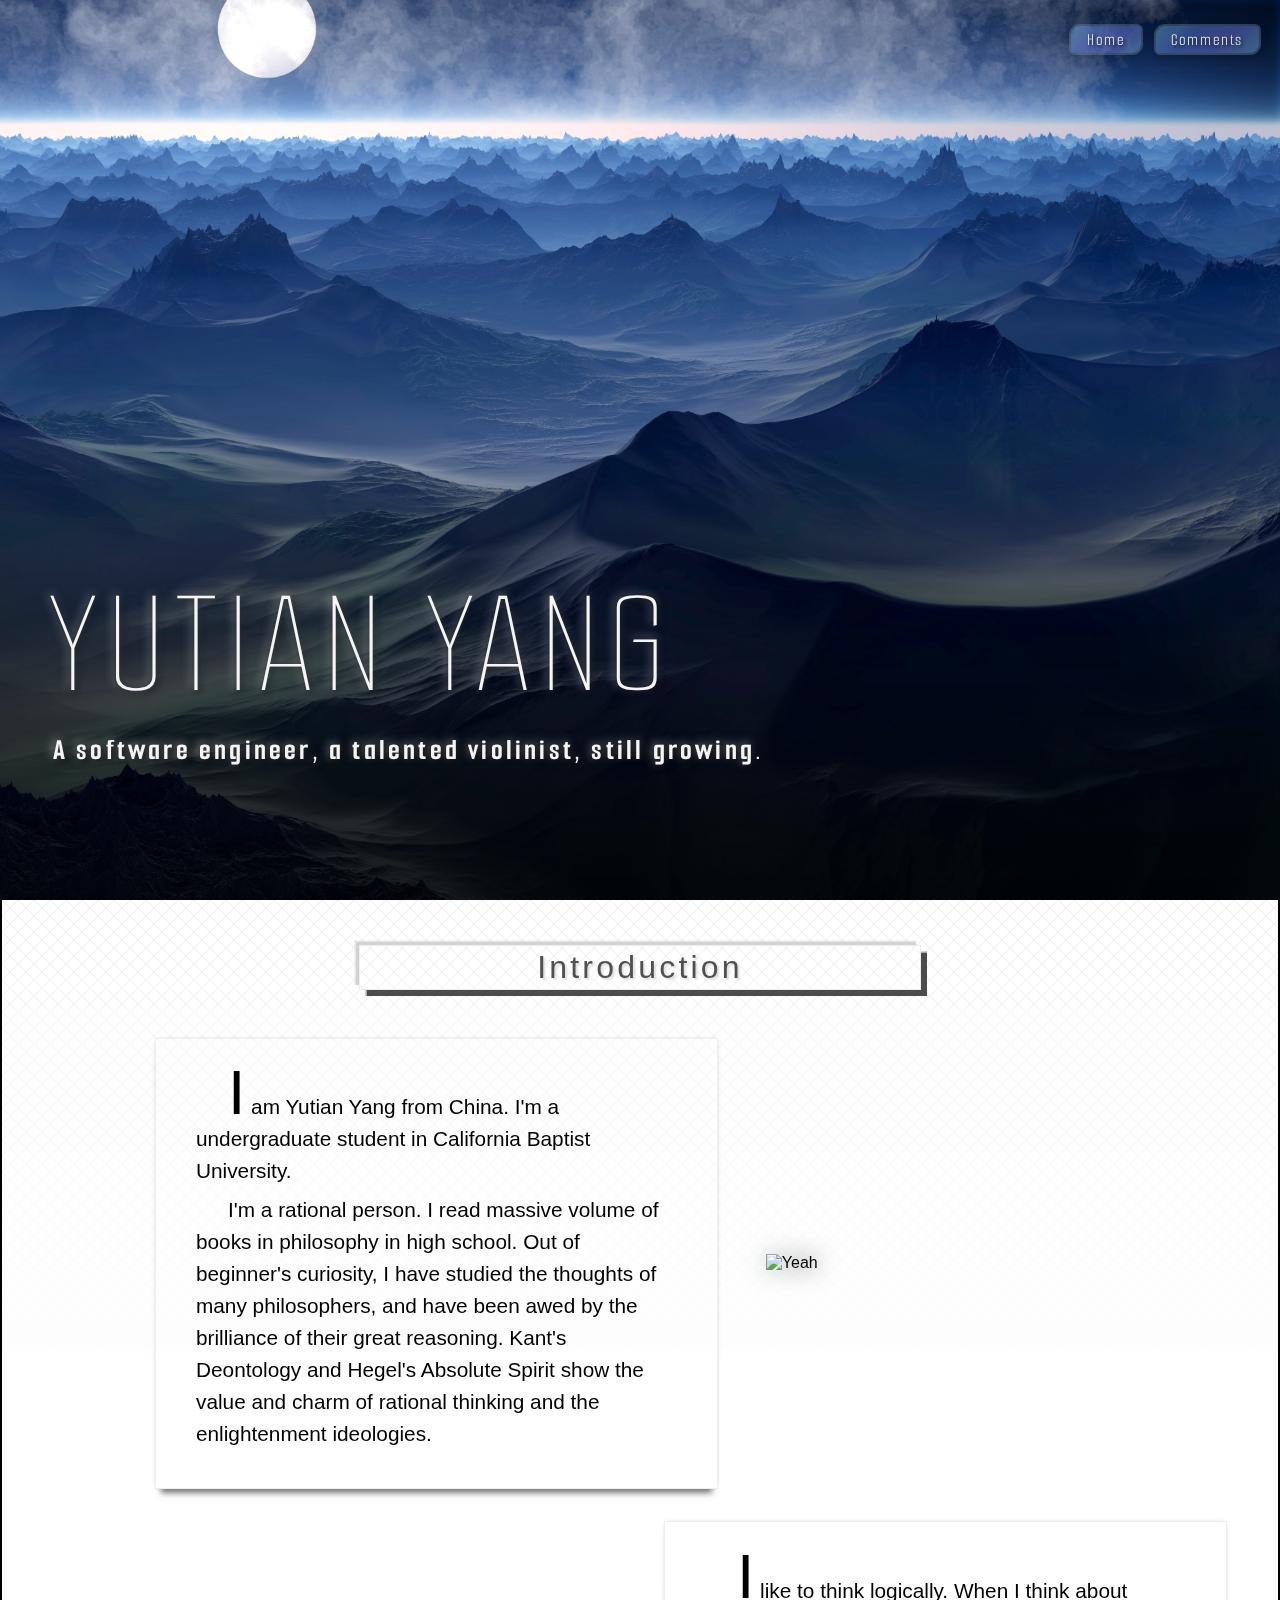
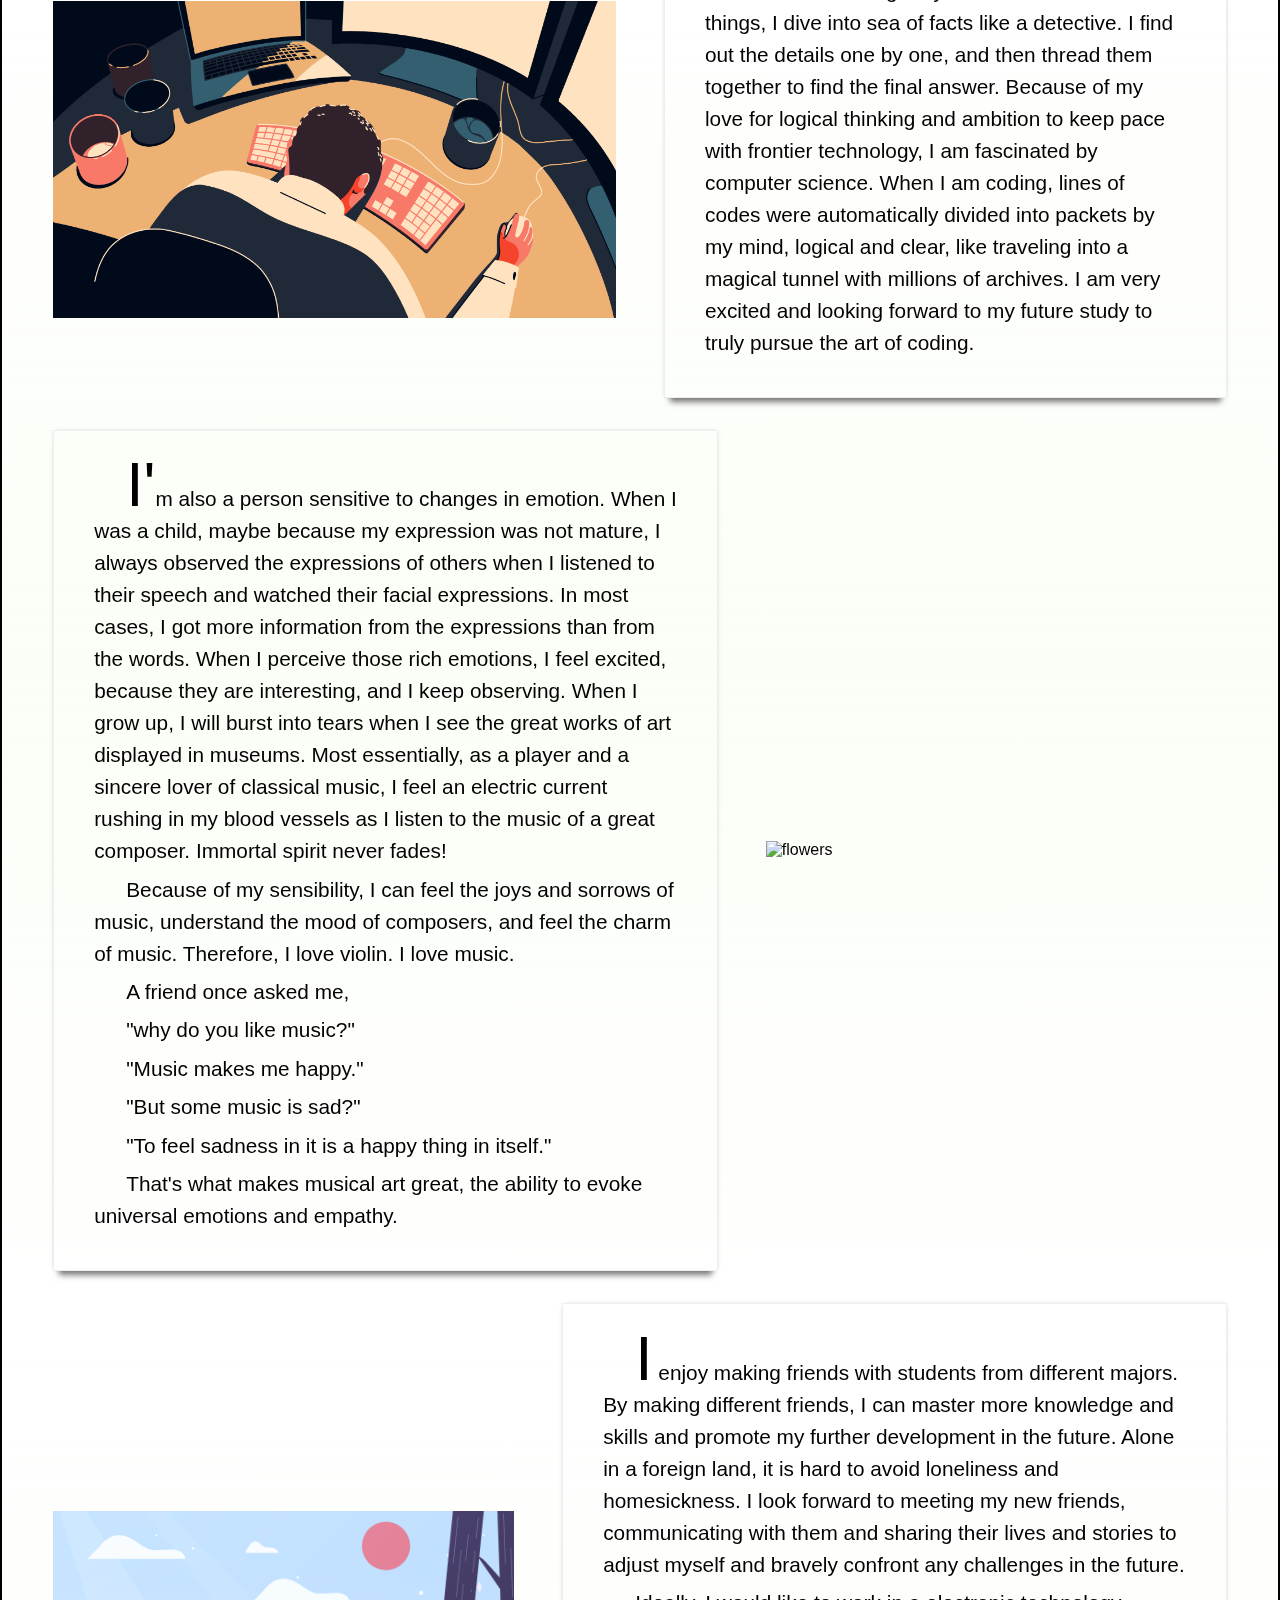
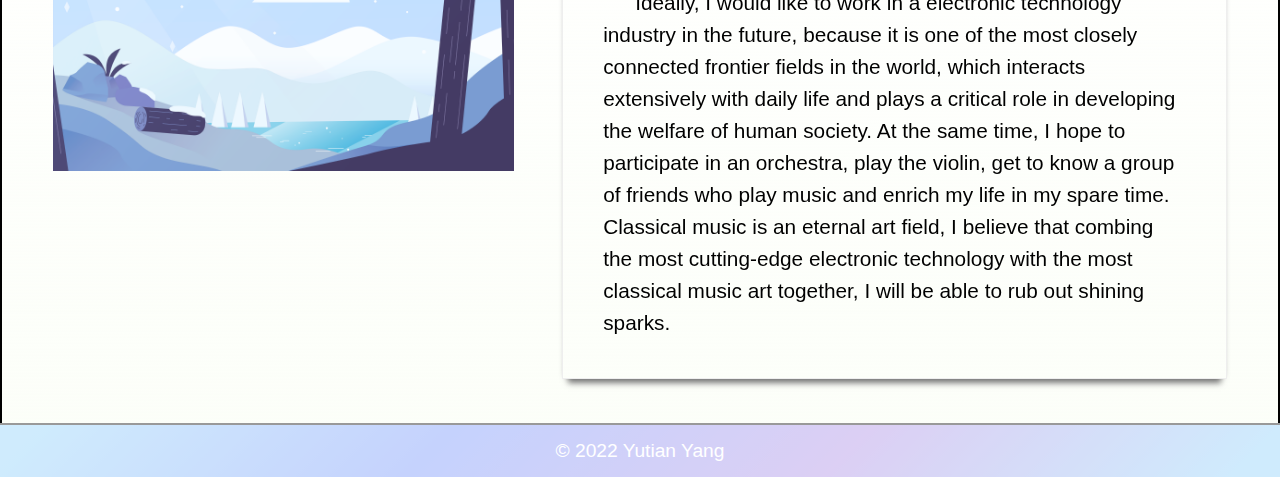
==== home_index.html @ f438001e "Add files via upload" ====
<!DOCTYPE html>
<html lang="en" class style="--tz: -12px;
--rx: 0;
--ry: 0;
--ty: 0;">


<head>
    <meta charset="UTF-8">
    <link rel="stylesheet" href="styles/normalize.css">
    <link rel="stylesheet" href="styles/home.css">
    <link rel="preconnect" href="https://fonts.googleapis.com">
    <link rel="preconnect" href="https://fonts.gstatic.com" crossorigin>
    <link href="https://fonts.googleapis.com/css2?family=Smooch+Sans:wght@100;200&display=swap" rel="stylesheet">
    <script src="js/parallax.js"></script>
    <title>Yutian Yang</title>

</head>

<body>

<script>
    var scene = document.getElementById('scene');
    var parallax = new Parallax(scene);
</script>

<div id="pageBG"></div>

<header>


    <nav id="nav_top">
        <div id="top_back_blur"></div>
        <ul>
            <li><a href="#" data-title="Home"></a></li>
            <li><a href="#" data-title="Comments"></a></li>
        </ul>
    </nav>
    <section class="header_name">
        <h1 id="name" ><a href="#placeholder_introduction">YUTIAN YANG</a></h1>
        <h2 id="intro"><a href="#placeholder_introduction"> A software engineer, a talented violinist, still growing.</a></h2>
    </section>
    <!--    <nav id="nav_bottom">-->
    <!--    <ul>-->
    <!--        <li><a href="#" data-title="I n t r o d u c t i o n"></a></li>-->
    <!--        <li><a href="#" data-title="P r o g r a m"></a></li>-->
    <!--        <li><a href="#" data-title="M u s i c"></a></li>-->
    <!--    </ul>-->
    <!--</nav>-->
</header>

<main>
    <!--    <div class="leftSide">-->
    <!--        <img src="pictures/mixkit-poppy-flowers.png" alt="flowers" id="flower">-->
    <!--    </div>-->
    <!--    <div class="rightSide"></div>-->
    <div class="content">
        <div id="placeholder_introduction"></div>
        <section class="introduction">
            <h1 id="content_intro">Introduction</h1>
            <img src="pictures/i-love-you-hand-gesture-419-original-removebg-preview.png" alt="Yeah" id="hand">
            <img src="pictures/i-love-you-hand-gesture-419-original-removebg-preview.png" alt="Yeah" id="handShadow">
            
            <img src="pictures/mixkit-poppy-flowers.png" alt="flowers" id="flower">
            <img src="pictures/man-in-front-of-a-computer.png" alt="dying programmer" id="man">
            <img src="pictures/mixkit-winter-landscape-with-mountains.png" alt="landscape" id="landscape">

            <section class="basic">
                <p>I am Yutian Yang from China. I'm a undergraduate student in California Baptist University.
                </p>
                <p>I'm a rational person. I read massive volume of books in philosophy in high school. Out of
                    beginner's curiosity, I have studied the thoughts of many philosophers, and have been awed by
                    the brilliance of their great reasoning. Kant's Deontology and Hegel's Absolute Spirit show
                    the value and charm of rational thinking and the enlightenment ideologies.
                </p>

            </section>
            <section class="code">
                <p>I like to think logically. When I think about things, I dive into sea of facts like a
                detective. I find out the details one by one, and then thread them together to find the final
                answer. Because of my love for logical thinking and ambition to keep pace with frontier
                technology, I am fascinated by computer science. When I am coding, lines of codes were
                automatically divided into packets by my mind, logical and clear, like traveling into a
                magical tunnel with millions of archives. I am very excited and looking forward to my future
                study to truly pursue the art of coding.
            </p>
            </section>

            <!--TODO: add different skills decribtion, projects experience -->

            <section class="music" >
                <p>I'm also a person sensitive to changes in emotion. When I was a child, maybe because my
                    expression was not mature, I always observed the expressions of others when I listened to
                    their speech and watched their facial expressions. In most cases, I got more information from
                    the expressions than from the words. When I perceive those rich emotions, I feel excited,
                    because they are interesting, and I keep observing. When I grow up, I will burst into tears
                    when I see the great works of art displayed in museums. Most essentially, as a player and a
                    sincere lover of classical music, I feel an electric current rushing in my blood vessels as I
                    listen to the music of a great composer. Immortal spirit never fades!
                </p>
                <p>Because of my sensibility, I can feel the joys and sorrows of music, understand the mood of
                    composers, and feel the charm of music. Therefore, I love violin. I love music.
                </p>
                <p>A friend once asked me, </p>
                <blockquote>"why do you like music?"</blockquote>
                <blockquote>"Music makes me happy."</blockquote>
                <blockquote>"But some music is sad?"</blockquote>
                <blockquote>"To feel sadness in it is a happy thing in itself."</blockquote>
                <p> That's what makes musical art great, the ability to evoke universal emotions and empathy.
                </p>
            </section>

            <!--TODO: talk about violin itself, difference from other instrumental, different concerts, ensemble experience.-->
            <section class="idea">
                <p>I enjoy making friends with students from different majors. By making different friends, I can
                    master more knowledge and skills and promote my further development in the future. Alone in a
                    foreign land, it is hard to avoid loneliness and homesickness. I look forward to meeting my
                    new friends, communicating with them and sharing their lives and stories to adjust myself and
                    bravely confront any challenges in the future.
                </p>
                <p>Ideally, I would like to work in a electronic technology industry in the future, because it is
                    one of the most closely connected frontier fields in the world, which interacts extensively
                    with daily life and plays a critical role in developing the welfare of human society. At the
                    same time, I hope to participate in an orchestra, play the violin, get to know a group of
                    friends who play music and enrich my life in my spare time. Classical music is an eternal art
                    field, I believe that combing the most cutting-edge electronic technology with the most
                    classical music art together, I will be able to rub out shining sparks.
                </p>

            </section>

        </section>
    </div>

</main>

<footer>
    <p>&copy; 2022 Yutian Yang</p>
</footer>
<script>
    var scene = document.getElementById('scene');
    var parallax = new Parallax(scene);
</script>
<script src="js/button.js"></script>
</body>

</html>
---- styles/home.css ----
*{
    margin: 0;
    padding: 0;
}
html{
    font-family: DengXian, sans-serif ;
}

nav{
    display: flex;
    justify-content: flex-end;
}

/* anchor style */
nav a {
    font-family: "smooch sans", serif;
    font-size: 100%;
    position: relative;
    display: inline-block;
    padding: .4em 1em;
    text-align: center;
    cursor: pointer;
    user-select: none;
    color: rgba(255, 255, 255, .9);
}
nav a::before {
    content: "";
    position: absolute;
    top: 0;
    left: 0;
    bottom: 0;
    right: 0;
    opacity: .4;
    background: linear-gradient(135deg, lightskyblue 3%, #6e8ffb, #878afa,  lightskyblue 97%);
    border: 2px solid slategray;
    border-radius: 11px 6px;
    transition: box-shadow 0.5s ease, transform 0.2s ease;
    will-change: transform;
    box-shadow: 0 2px 10px rgba(0, 0, 0, 0.5);
    transform: translateY(var(--ty, 0)) rotateX(var(--rx, 0)) rotateY(var(--ry, 0)) translateZ(var(--tz, -12px));
}
nav a:hover::before {
    /*box-shadow: 0 5px 15px rgba(0, 0, 0, .8);*/
    box-shadow: 0.4rem 0.4rem 1.5px rgba(0, 0, 0, .8), -0.3rem -0.3rem 1.5px rgba(200, 200, 200, .8);
}
nav a::after {
    position: relative;
    display: inline-block;
    content: attr(data-title);
    justify-content: center;
    transition: transform 0.2s ease;
    font-weight: normal;
    font-size: 120%;
    text-shadow: 0.1rem 0.1rem 3px rgba(0, 0, 0, .7);
    letter-spacing: 0.1rem;
    padding: 0 .2rem;
    will-change: transform;
    transform: translateY(var(--ty, 0)) rotateX(var(--rx, 0)) rotateY(var(--ry, 0));
}


/* body */

body {
    width: 100%;
    transform-style: preserve-3d;
    display: grid;
    grid-template: repeat(4, auto) / 1fr;
}

#pageBG {
    grid-column: 1/2;
    grid-row: 1/2;
    background-image: url("../pictures/planet.jpg"),
    linear-gradient(to top, rgba(0, 0, 0, .7), rgba(0, 0, 0, 0) 50%);
    background-blend-mode: multiply;
    background-repeat: no-repeat;
    background-size: cover;
    z-index: -1;

}
/* the styles for the top right horizontal navigation menu */
#top_back_blur {
    width: 700px;
    height: 120px;
    position: fixed;
    top: 0;
    right: 0;
    filter: blur(5px);
    background: linear-gradient(30deg, rgba(0, 0, 0, 0) 60%, rgba(0, 0, 0, .6));
}

#nav_top {
    padding: 1.5rem 0 .5rem 0;
    top: 0;
    right: 0;
}

#nav_top ul{
    float: right;
    padding-right: 1.2rem;
    z-index: 10;
}

#nav_top a {
    font-size: 90%;
}


header{
    grid-row: 1/2;
    grid-column: 1/2;
    height: 100vh;
}

.header_name {
    position: relative;
    font-family: 'Smooch Sans', sans-serif;
    margin-left: 3em;
    top: 55%;
    margin-bottom: 5%;
    color: whitesmoke;
    text-shadow: 0.15rem 0.15rem 7px rgba(0, 0, 0, .8), -0.1rem -0.1rem 10px rgba(205, 205, 205, .6);

    /*text-shadow: 0.4rem 0.4rem 5px rgba(0, 0, 0, .8), -0.3rem -0.3rem 7px rgba(200, 200, 200, .5);*/
    transition: text-shadow 0.5s ease;

}
.header_name #name {
    margin: 0;

    font-size: 950%;
    font-weight: lighter;
    letter-spacing: .5rem;
    /*text-shadow: 0 0 20px rgba(255, 255, 255, .5) ;*/
}
.header_name a{
    color: whitesmoke;
    text-decoration: none;
}
.header_name #intro {
    margin:0;
    font-size: 190%;
    padding-left: .3rem;
    letter-spacing: .2rem;
    /*text-shadow: 0.4rem 0.4rem 3px rgba(0, 0, 0, .8), -0.2rem -0.2rem 4px rgba(200, 200, 200, .5);*/
}

.header_name:hover{
    text-shadow: 0.4rem 0.4rem 4px rgba(0, 0, 0, .9), -0.3rem -0.3rem 7px rgba(200, 200, 200, .7);
}
nav ul li{
    margin-left: .4rem;
}

.header_name {
    grid-row: 1/2;
    grid-column: 1/4;
    //transition: margin-top .5s ease;
}
/*.header_name:hover {*/
/*    margin-top: 35%;*/
/*}*/
/*.header_name:hover + #nav_bottom {*/
/*    margin-top: 20px;*/
/*    display: block;*/
/*}*/

/*.header_name::after{*/
/*    margin-top: 35%;*/
/*    display: block;*/
/*}*/
#nav_bottom {
    grid-row: 1/2;
    grid-column: 1/4;
    display: none;
    position: absolute;
    top: 100%;
    margin-top: 100px;
    transition:  margin-top 1s ease;
}
/*#nav_bottom > ul ::after {*/
/*    display: block;*/
/*}*/

#nav_bottom ul {
    grid-row: 1/2;
    grid-column: 1/4;
    list-style: none;
    padding: .5em 1em;
    text-align: left;
    margin-left: 2em;
}

#nav_bottom a {
    font-size: 110%;

}

#nav_bottom > ul::after {
    content: "";
    display: block;
}
ul li {
    display: inline-block;
}

/* main style */
main {
    grid-row: 2/3;
    grid-column: 1/2;
    /*Sidebar option*/
    /*display: grid;*/
    /*grid-template: 1fr / 20% auto 20%;*/

    background-image: linear-gradient(to bottom, white 25%, rgba(227, 250, 195, .15) 50%, white 75%, rgba(227, 250, 195, .1));
    min-width: 400px;
    min-height: 200px;
}
/*.leftSide{*/
/*    grid-row: 1/2;*/
/*    grid-column: 1/2;*/
/*    display: grid;*/
/*    grid-template: repeat(3, auto) / auto;*/
/*}*/

/*.leftSide #flower{*/
/*    grid-row: 2/3;*/
/*    grid-column: 1/2;*/
/*    width: 100%;*/
/*}*/
/*.rightSide{*/
/*    grid-row: 1/2;*/
/*    grid-column: 3/4;*/
/*    display: grid;*/
/*    grid-template: repeat(3, auto) / auto;*/
/*}*/
/* content styling */
.content {
    grid-row: 1/2;
    grid-column: 2/3;

    display: grid;
    grid-template: repeat(3, auto) / 1fr;
    grid-template-areas:
                        "intro"
                        "skill"
                        "project";

}

.content p, .content blockquote{
    font-size: 130%;
    margin-top: .4rem;
    margin-bottom: .4rem;
    padding: 0 .5rem;
    text-indent: 2rem;
    line-height: 2rem;
}
/* introduction part styling */
.introduction    {
    background-image: url("../BGP/web.png");
    background-repeat: repeat-x;
    background-position: left top;
    /*grid-area: intro;*/
    border-left: 2px solid black;
    border-right: 2px solid black;

    display: grid;
    grid-template: repeat(6, auto) / repeat(12, 1fr);
    grid-column-gap: 3rem;
    grid-row-gap: 2rem;
    align-items: center;
    align-content: center;

    padding: 1% 4%;
    /*padding: 2% 3%;*/
}
.introduction section{
    padding: 2rem;
    border: 1px solid #eeeeee;
    -webkit-box-shadow: 0 10px 6px -6px #777, 0 0 5px -3px #777;
    -moz-box-shadow: 0 10px 6px -6px #777, 0 0 5px -3px #777;
    box-shadow: 0 10px 6px -6px #777, 0 0 5px -3px #777;
}

.introduction section:first-letter{
    font-size: 300%;
}
/*TODO Add border to each img */
/*.introduction img:before{*/
/*    z-index: +1;*/
/*    position: absolute;*/
/*    content: "";*/
/*    bottom: 15px;*/
/*    left: 10px;*/
/*    width: 50%;*/
/*    top: 80%;*/
/*    !*opacity: 1;*!*/
/*    border: 2px solid black;*/
/*    border-radius: 11px 6px;*/
/*    max-width:300px;*/

/*}*/
#content_intro{
    grid-row: 1/2;
    grid-column: 4/10;

    margin-top: 2rem;
    margin-bottom: 1rem;
    padding: .2rem 0;

    text-align: center;
    letter-spacing: .2rem;
    font-weight: normal;
    color: #505050;
    border: 1px solid #eeeeee;
    text-shadow: 2px 2px 2px #dddddd;
    box-shadow: 0.4rem 0.4rem 1px rgba(0, 0, 0, .7), -0.3rem -0.3rem 1px rgba(200, 200, 200, .8);
}
.basic{
    grid-row: 2/3;
    grid-column: 2 /8;
    position: relative;
}



#hand{
    z-index: 2;
    grid-row: 2/3;
    grid-column: 8/13;
    width: 75%;
    position: relative;
}
#handShadow{
    z-index: 1;
    grid-row: 2/3;
    grid-column: 8/13;
    width: 85%;
    position: relative;

    filter:blur(12px)
}

.code{
    grid-row: 3/4;
    grid-column: 7/13;
    position: relative;
    z-index: 1;

}

#man{
    grid-row: 3/4;
    grid-column: 1/7;
    width: 100%;
    position: relative;

}

.music{
    grid-row: 4/5;
    grid-column: 1 /8;
    position: relative;
}


#flower{
    grid-row: 4/5;
    grid-column: 8/13;
    width: 100%;
}

.idea{
    grid-row: 5/6;
    grid-column: 6/13;

}

#landscape {
    grid-row: 5/6;
    grid-column: 1/6;
    width: 100%;
}

/*#nav_top ul li a.current { text-decoration: none; }*/

/* the styles for the second horizontal navigation menu */
/*#nav_menu_3 ul {*/
/*    list-style: none;*/
/*}*/
/*#nav_menu_3 ul li {*/
/*    float: left;*/
/*}
/*    font-weight: bold;*/
/*    border-right: 2px solid white;*/
/*}*/
/*#nav_menu_3 ul li a.lastitem {*/
/*    border-right: none;*/
/*}*/
/*#nav_menu_3 ul li a.current { color: yellow; }*/

/* footer styling */
footer {
    grid-row: 3/4;
    grid-column: 1/2;
    border-top: 2px solid black;
    padding: .9375em 1.875% .9375em 1.875%;
    background: linear-gradient(135deg, lightskyblue 3%, #6e8ffb, #a787e3,  lightskyblue 97%);
    opacity: .4;
}
footer p {
    font-size: 120%;
    text-align: center;
    color: white;
}
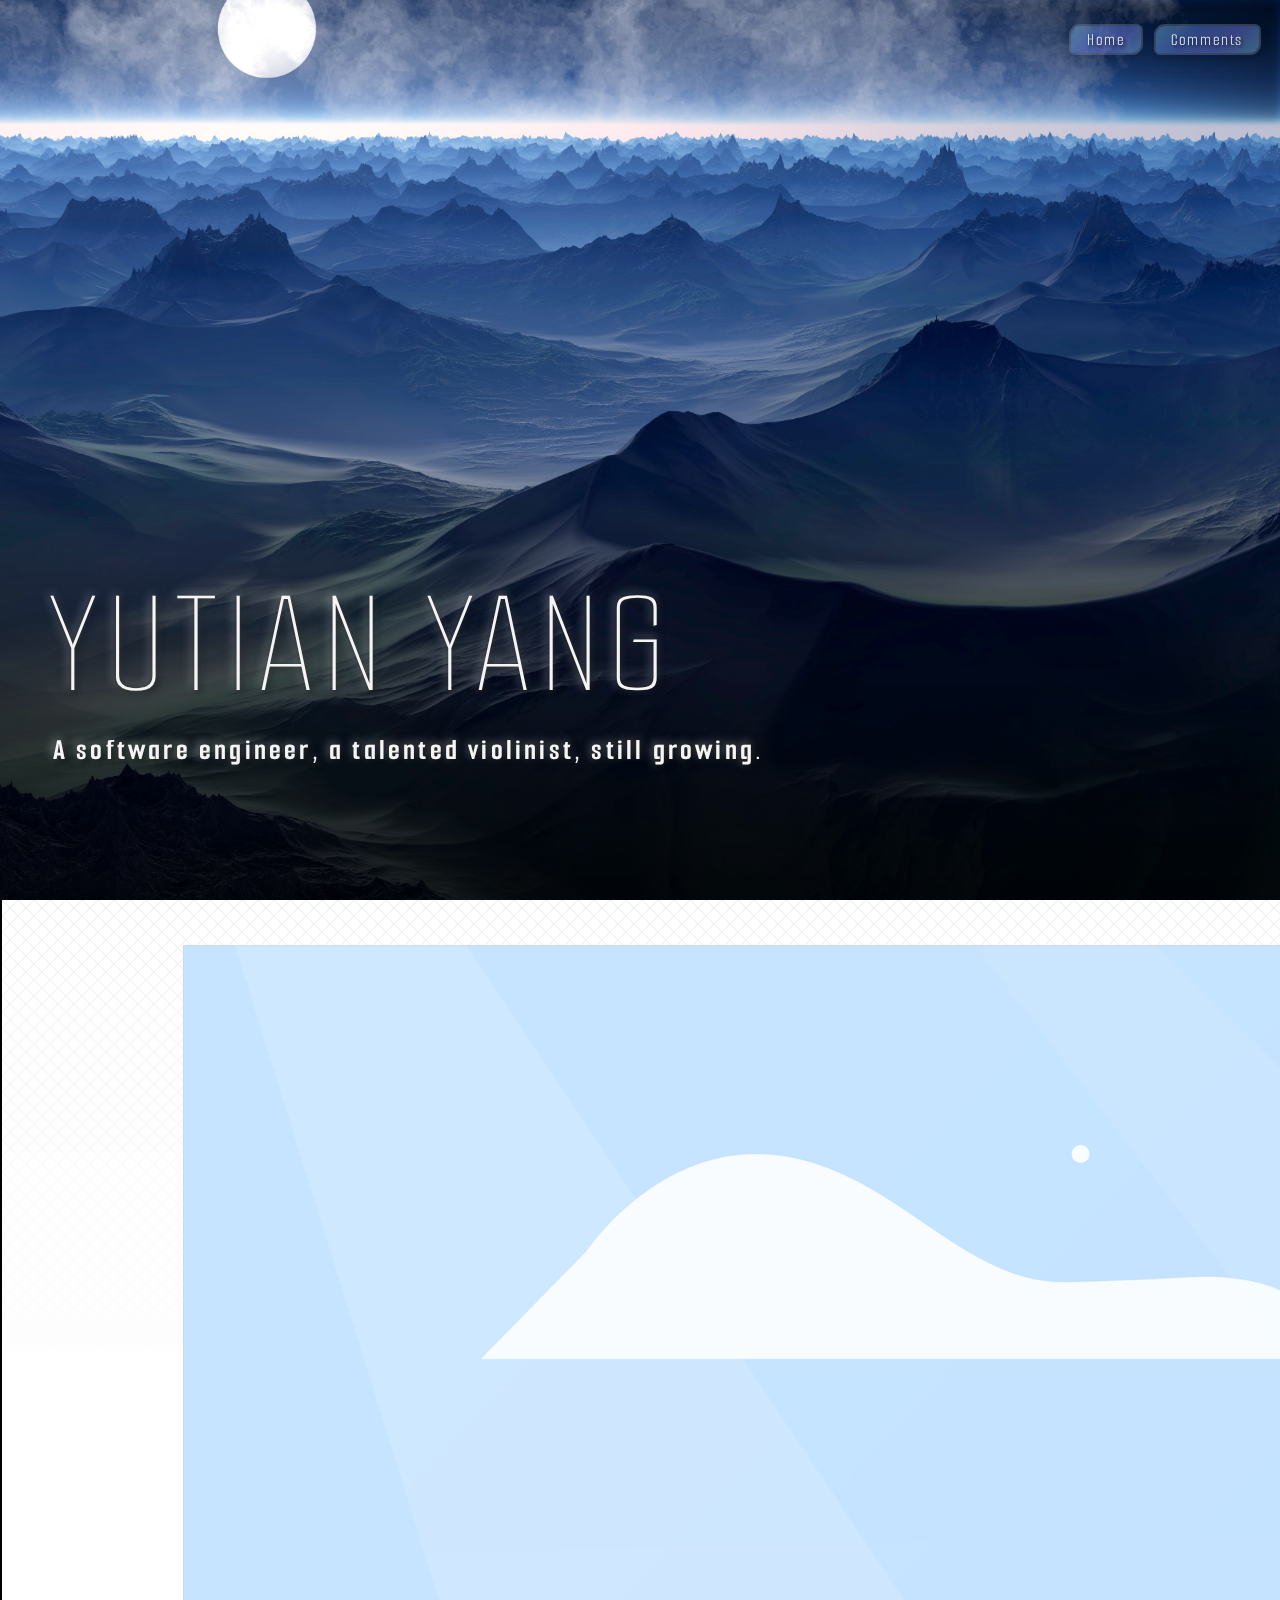
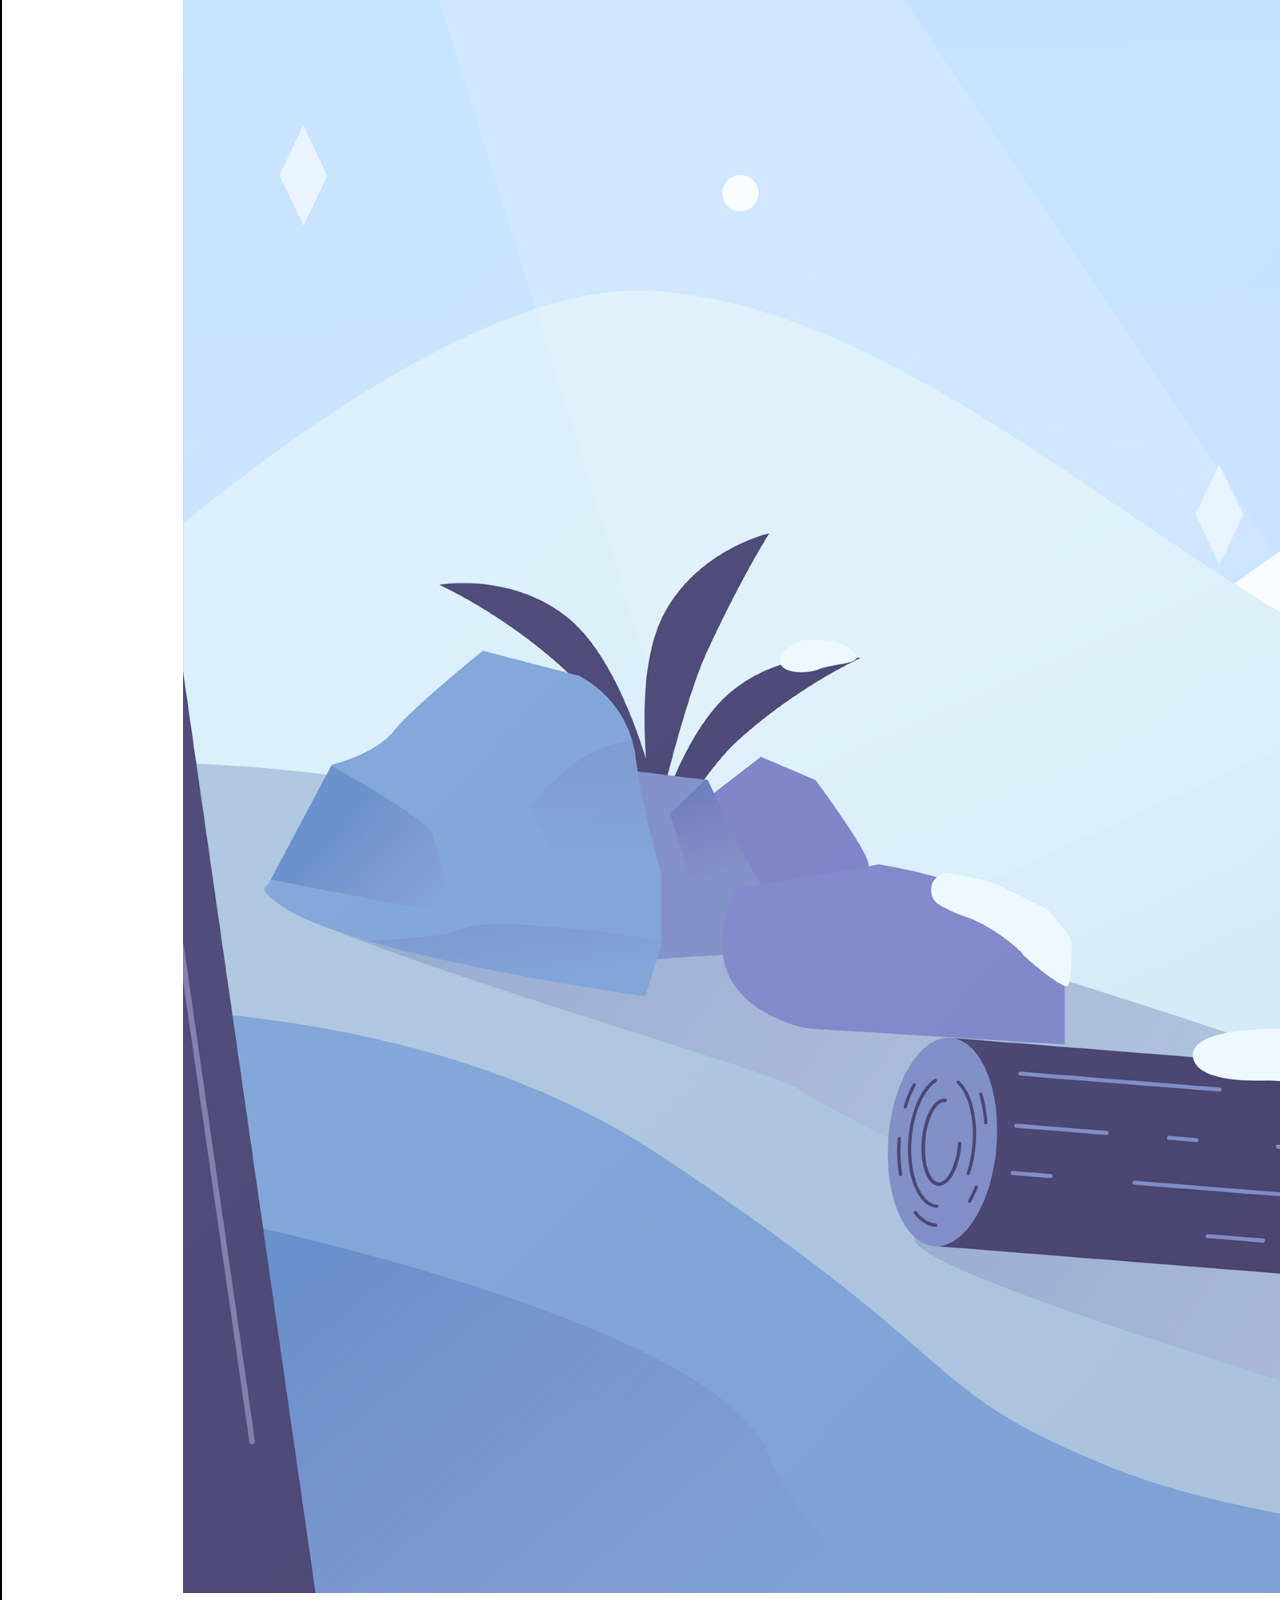
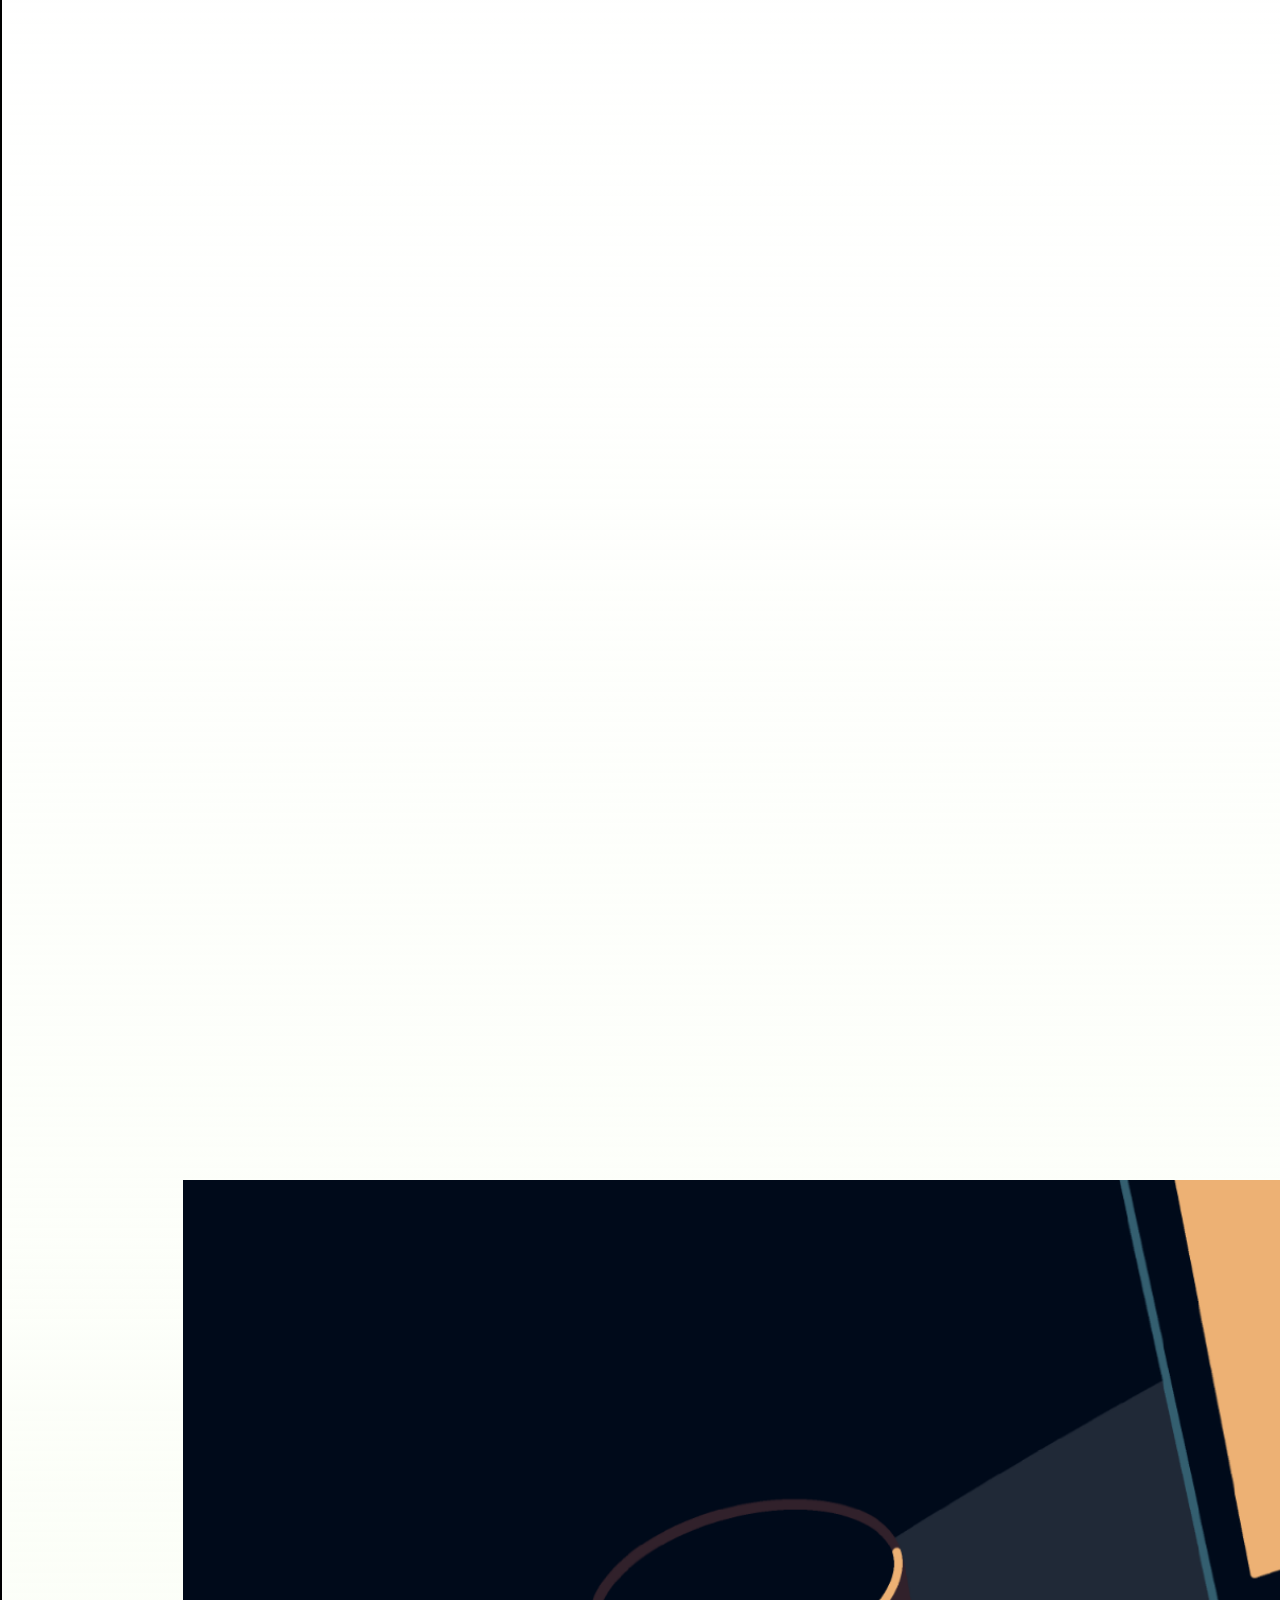
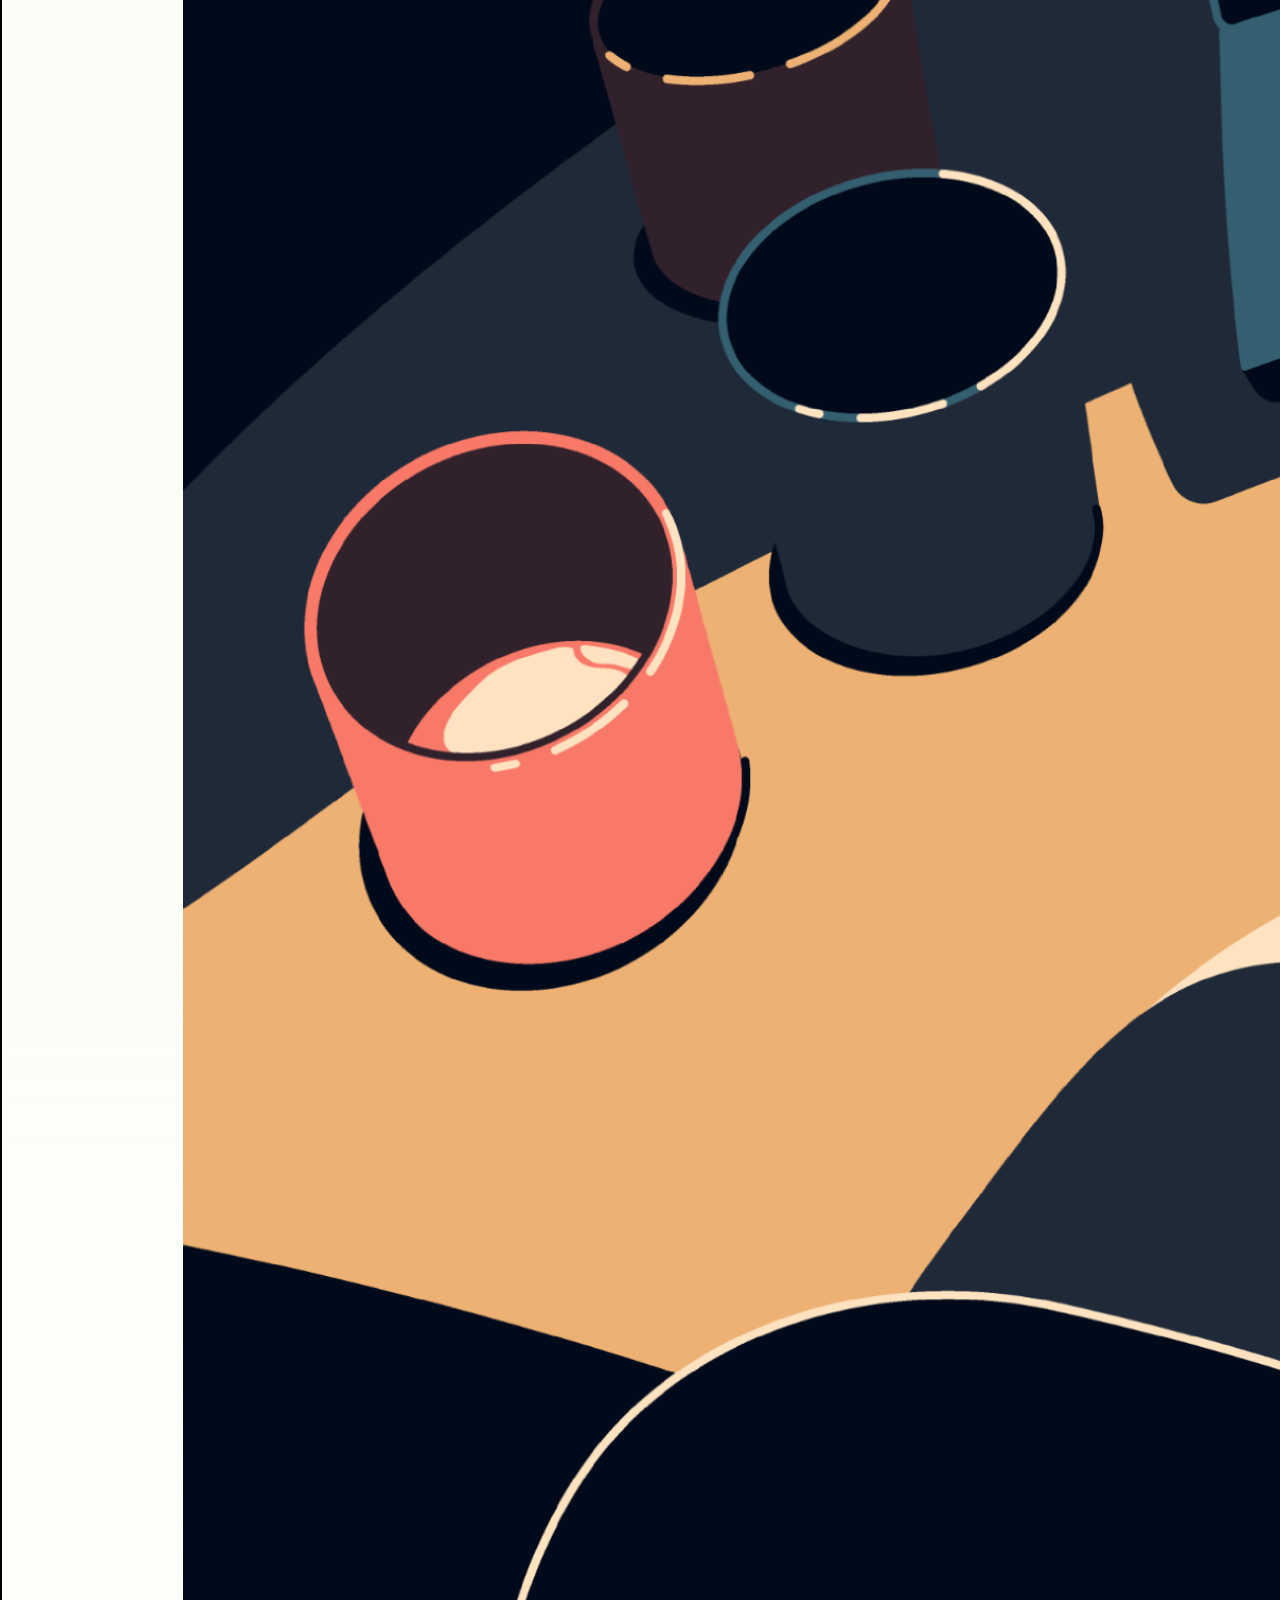
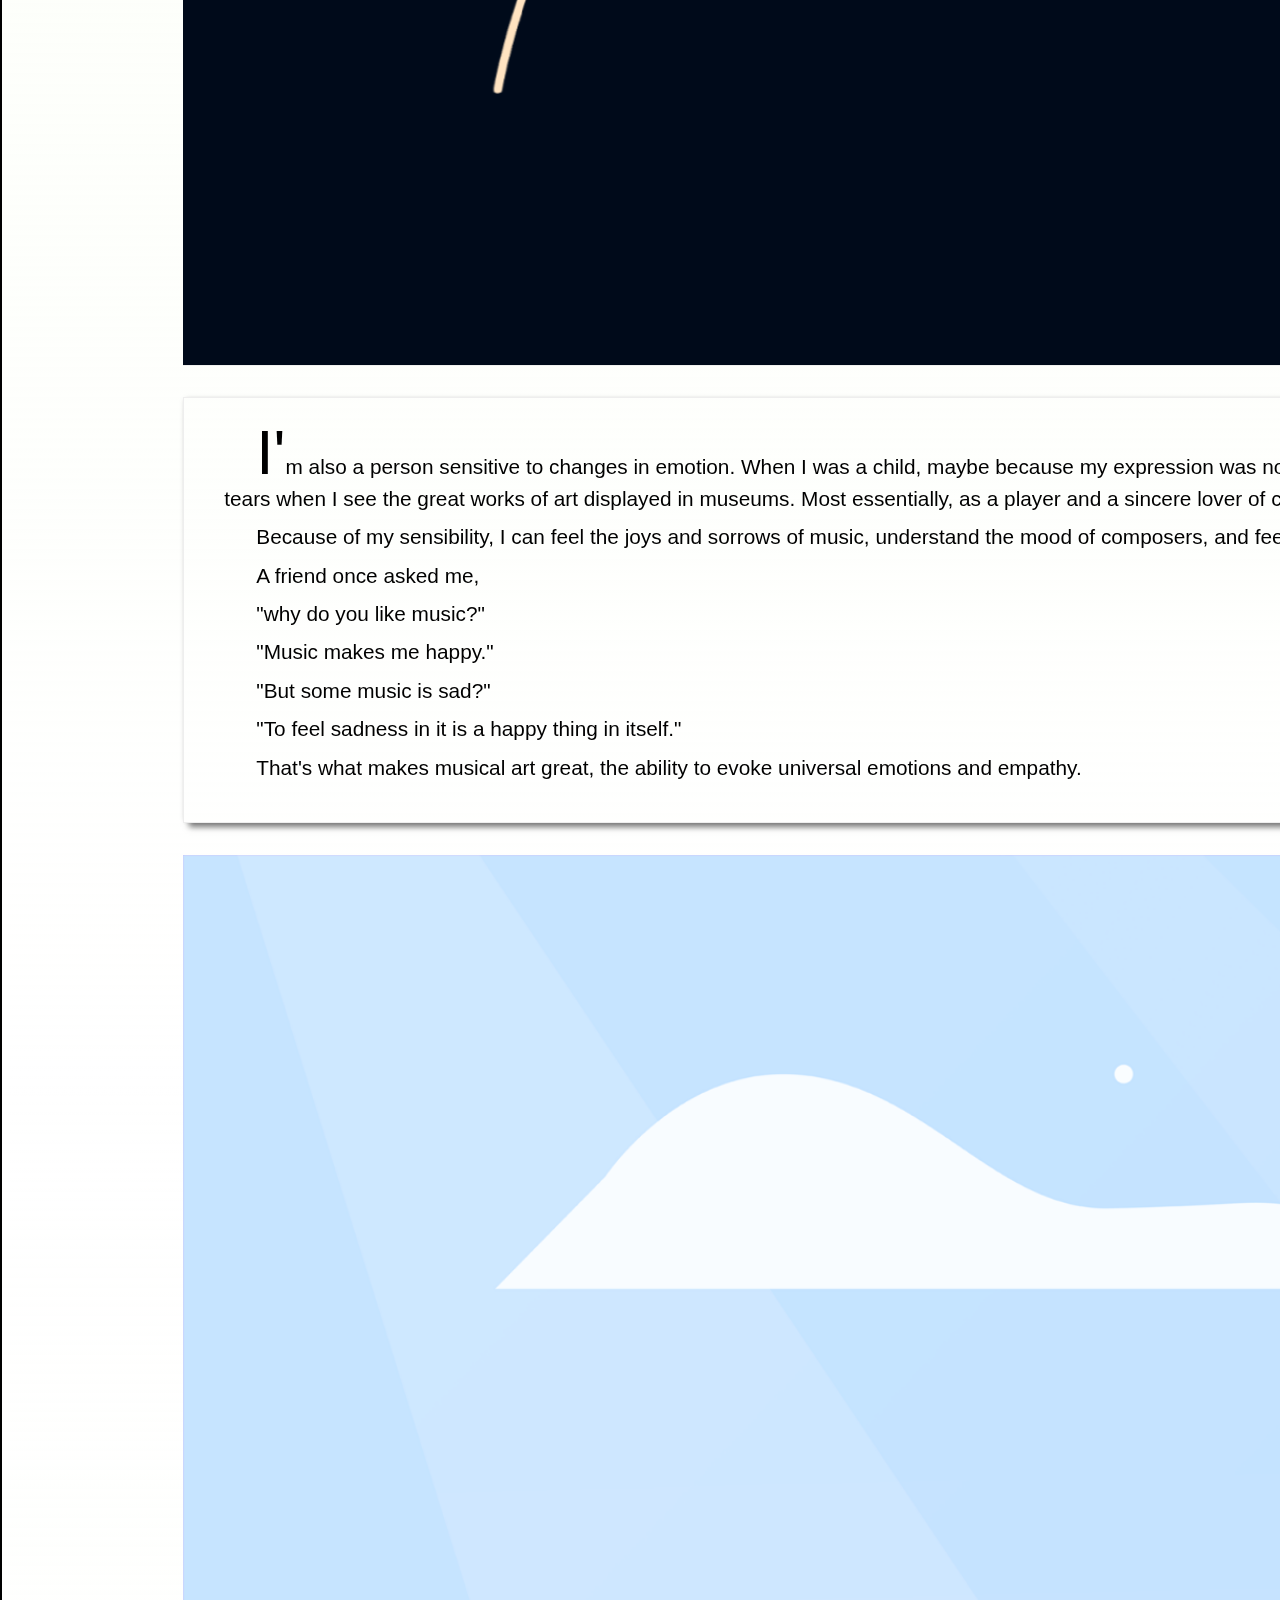
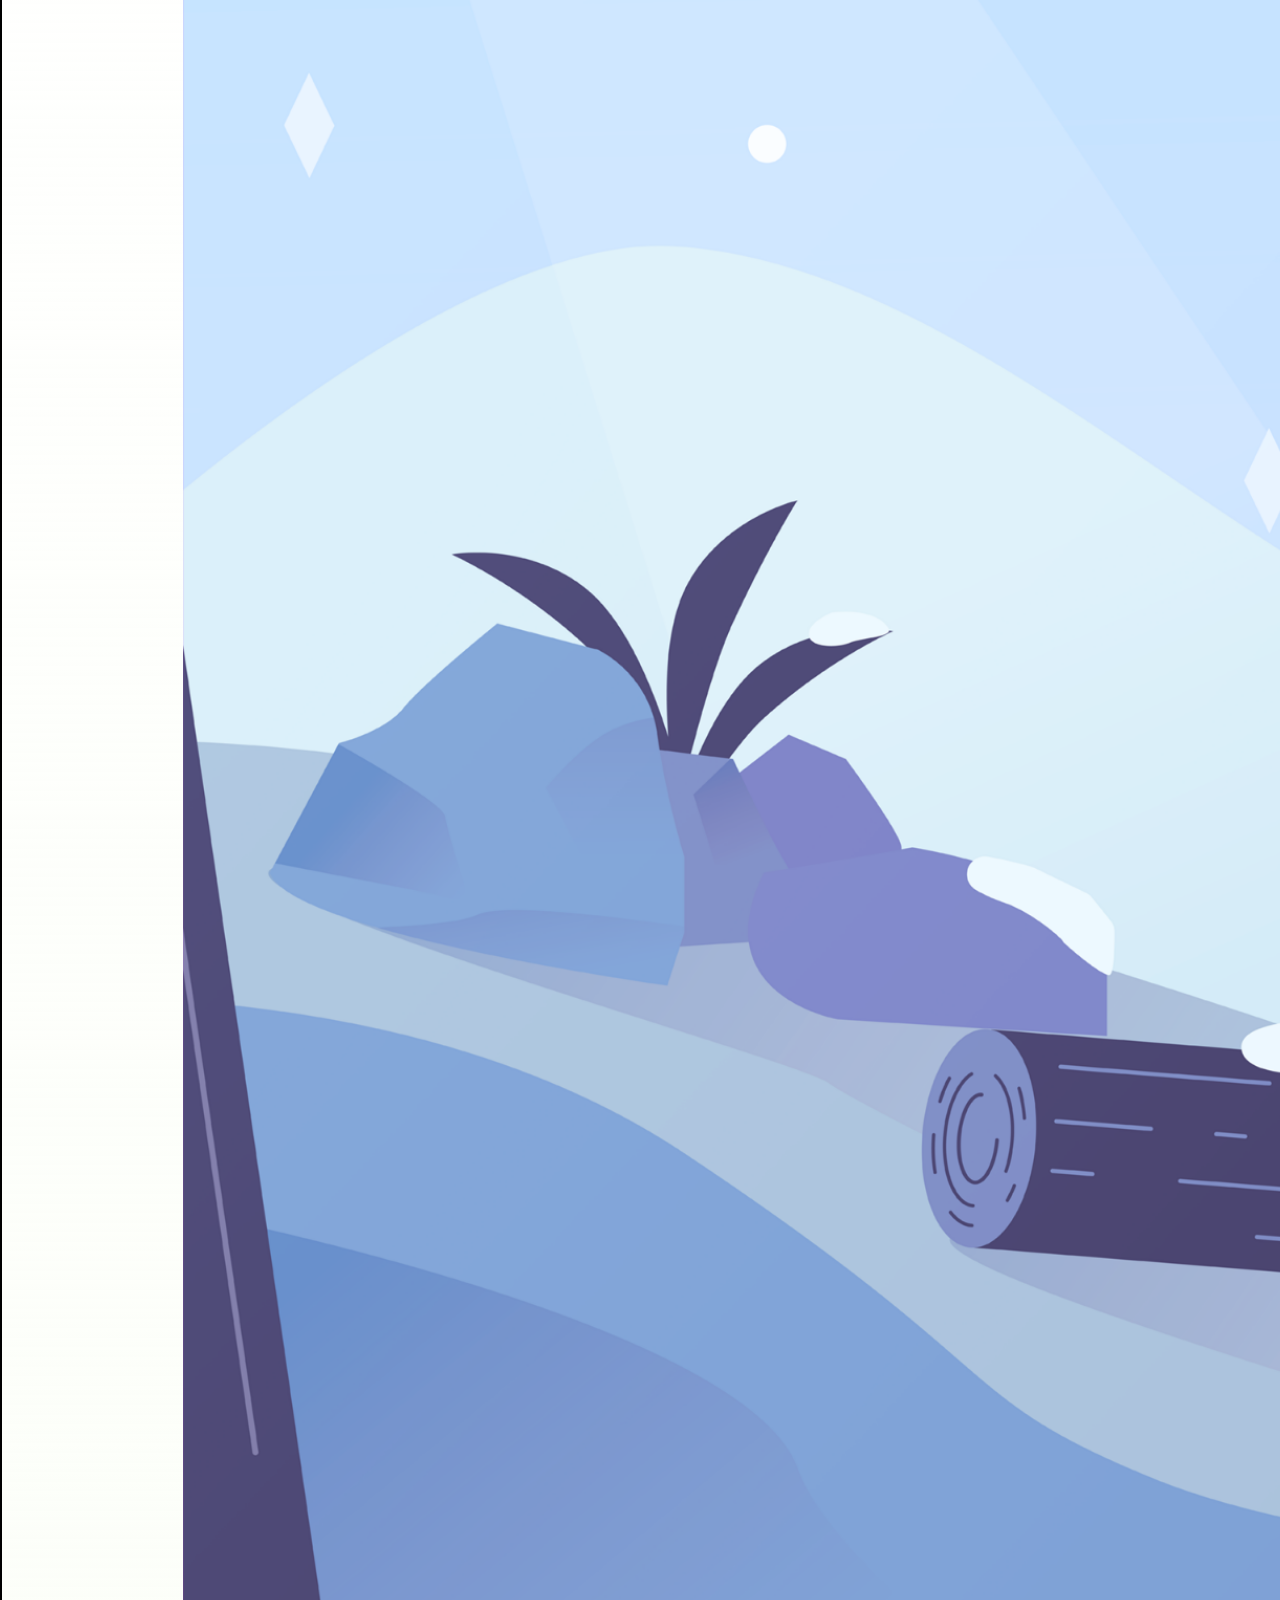
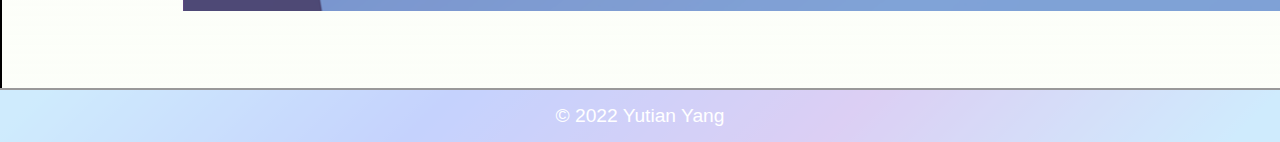
==== commit 29269c95: "Add files via upload" ====
--- a/home_index.html
+++ b/home_index.html
@@ -64,6 +64,7 @@
             <img src="pictures/mixkit-poppy-flowers.png" alt="flowers" id="flower">
             <img src="pictures/man-in-front-of-a-computer.png" alt="dying programmer" id="man">
             <img src="pictures/mixkit-winter-landscape-with-mountains.png" alt="landscape" id="landscape">
+            <img src="pictures/mixkit-winter-landscape-with-mountains.png" alt="landscape" id="landscapeShadow">
 
             <section class="basic">
                 <p>I am Yutian Yang from China. I'm a undergraduate student in California Baptist University.
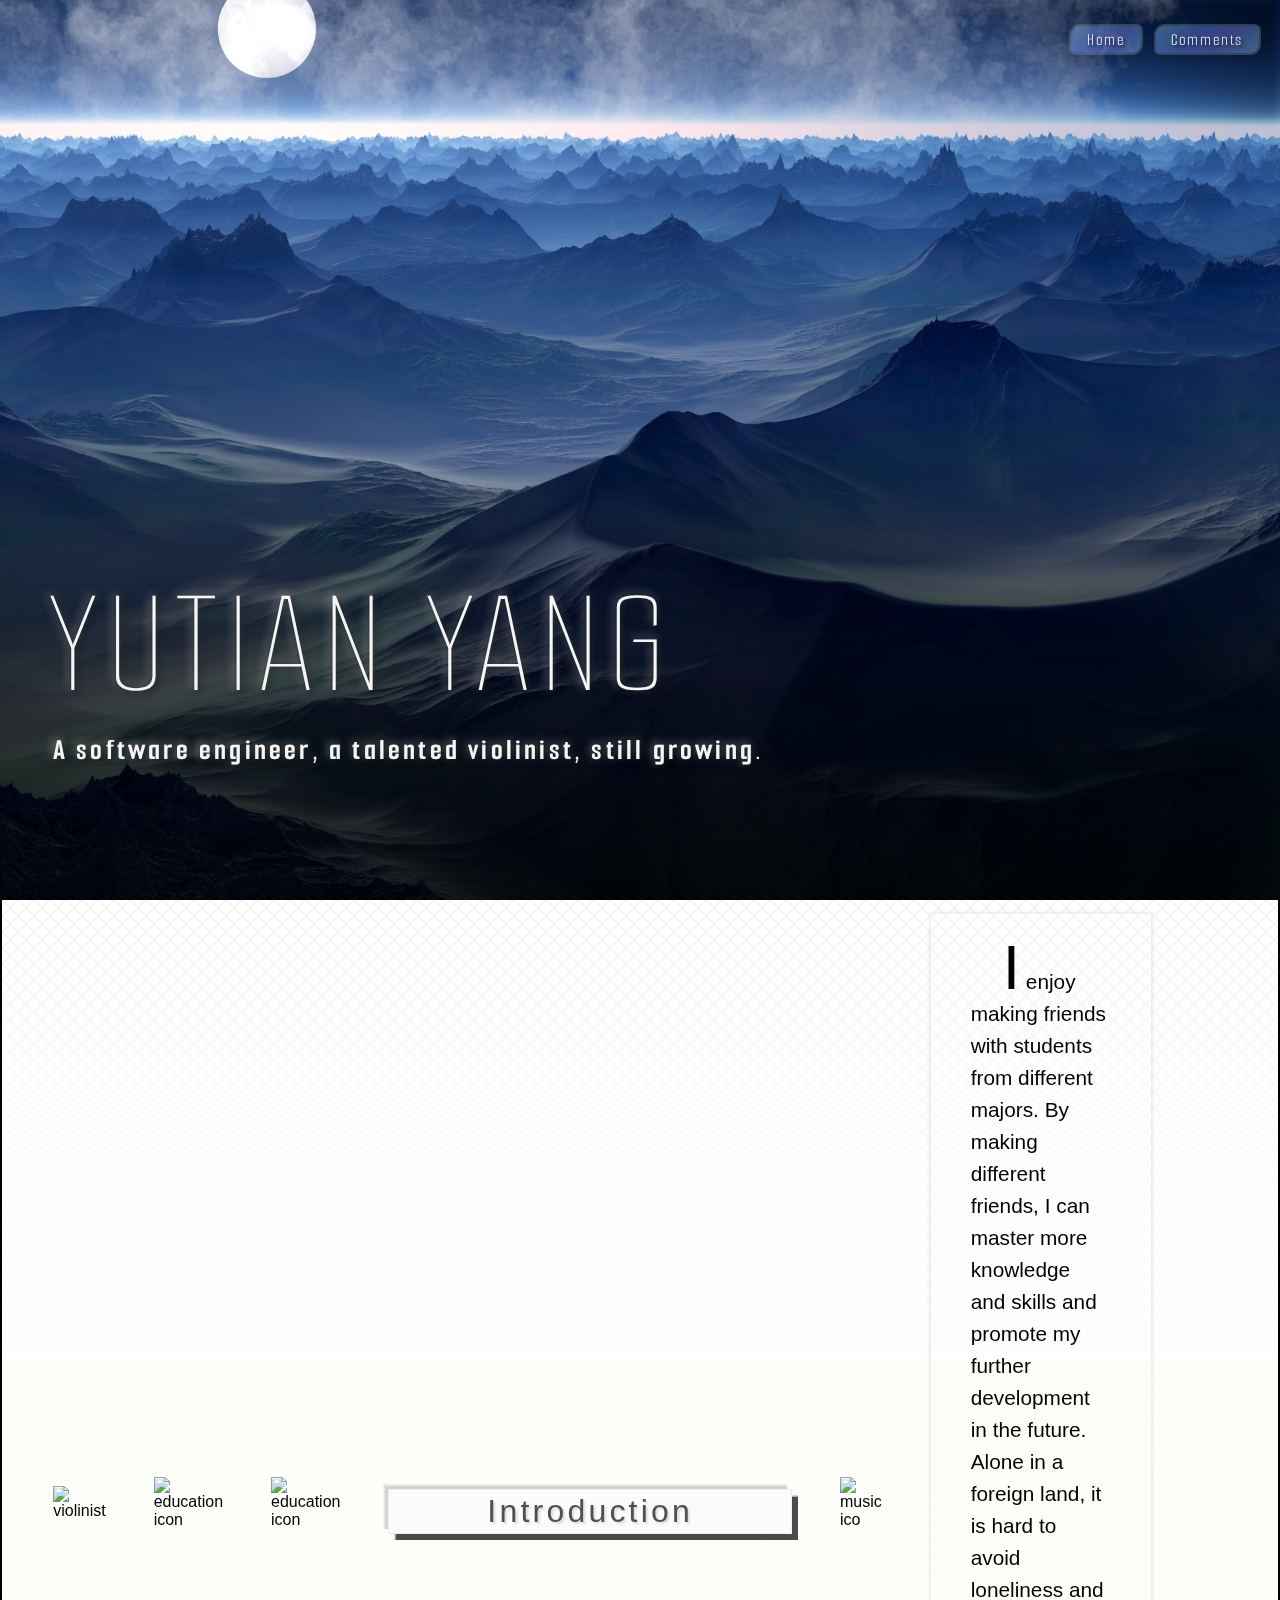
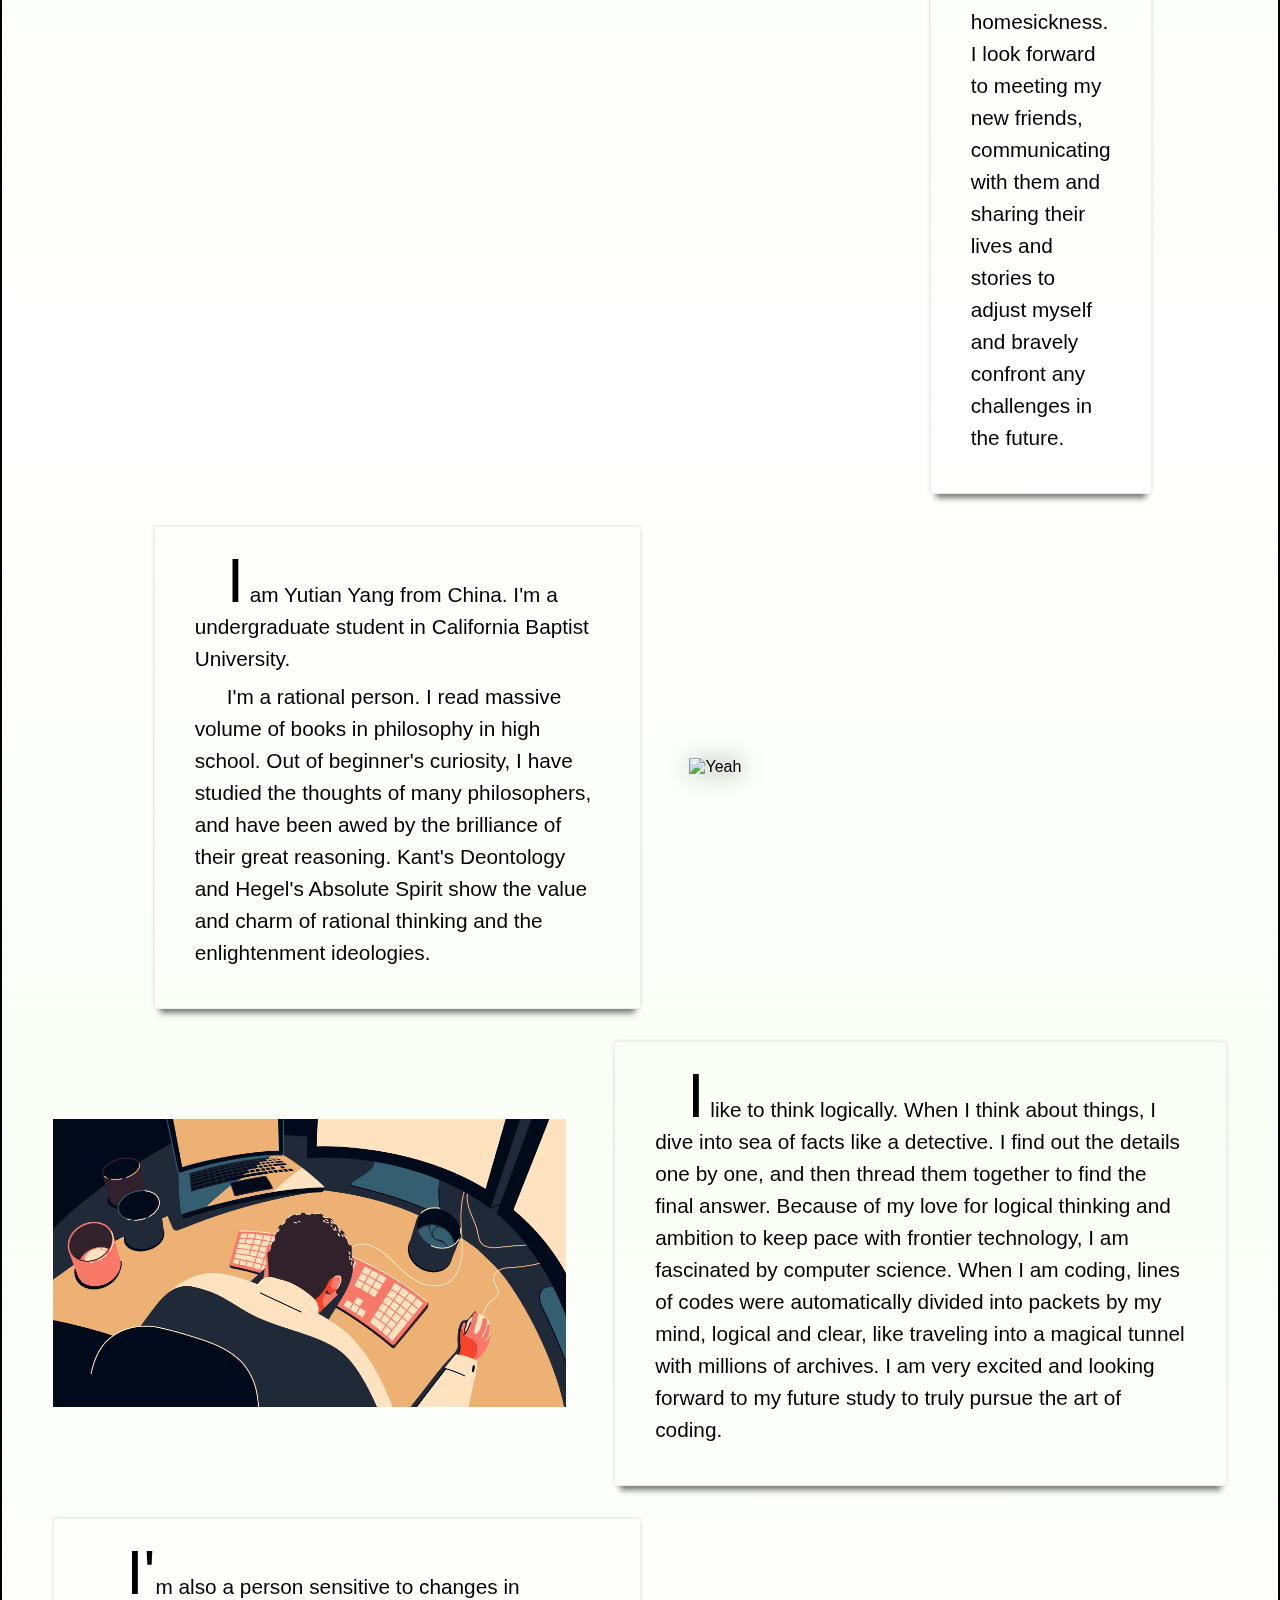
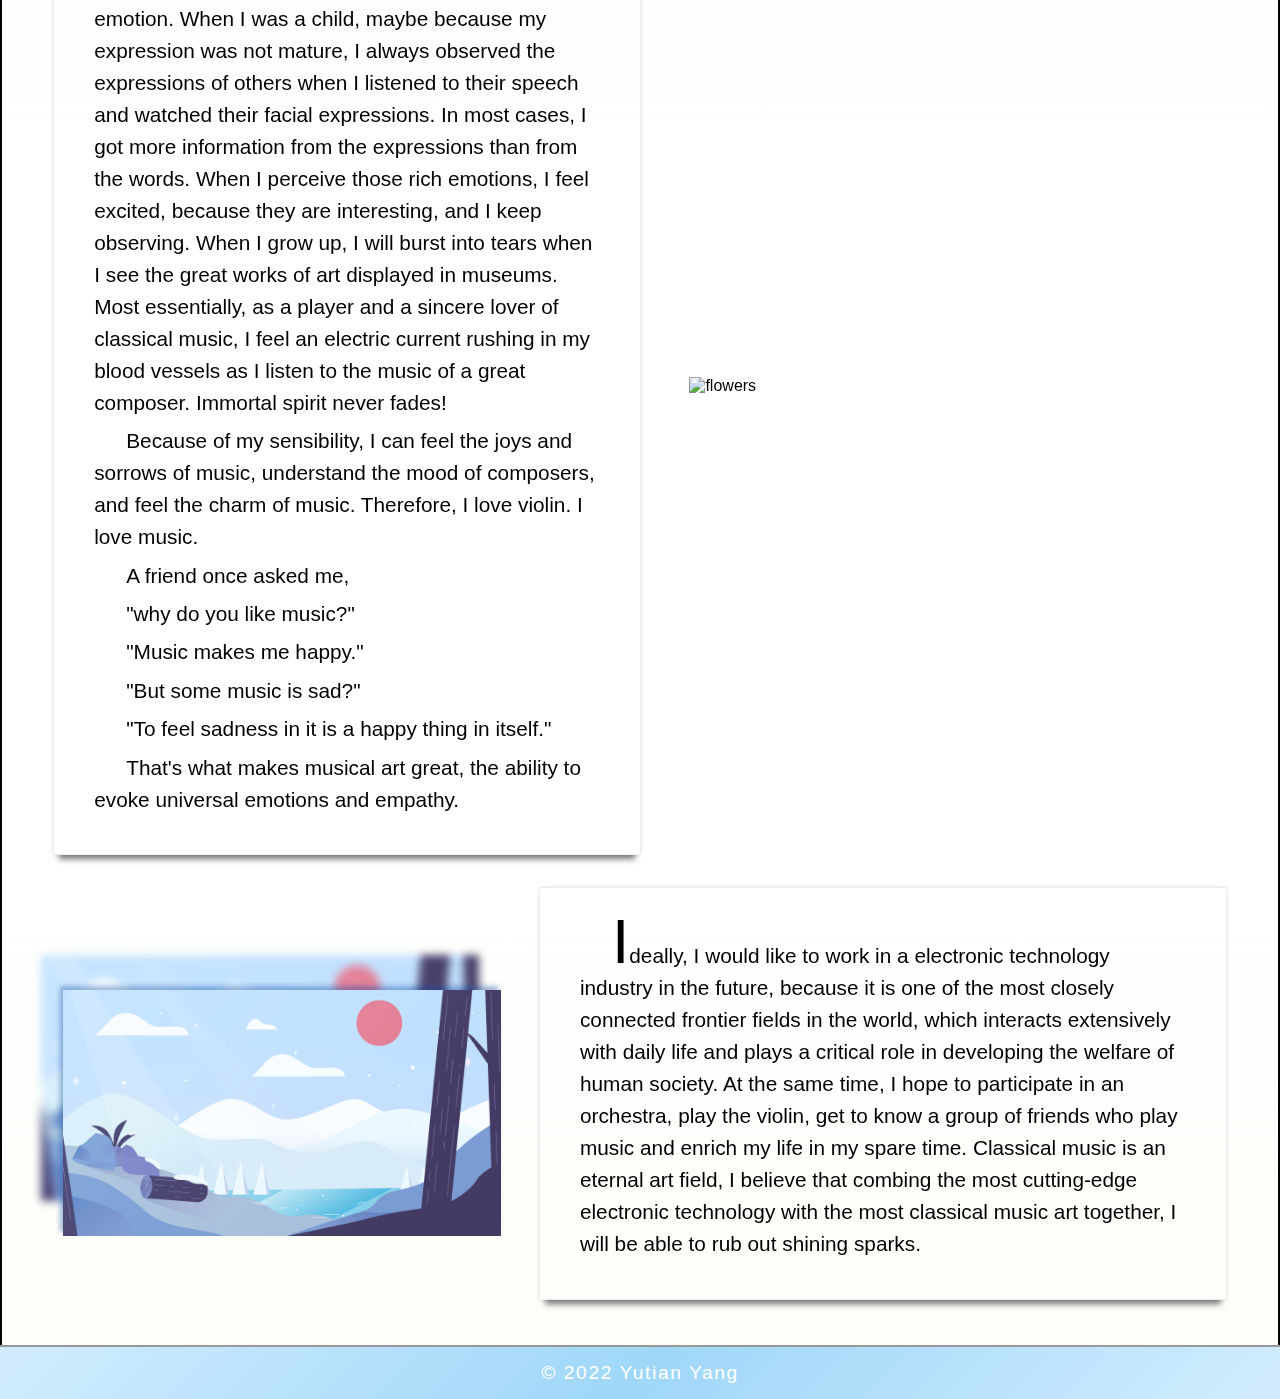
==== commit 954c9548: "Add files via upload" ====
--- a/home_index.html
+++ b/home_index.html
@@ -61,10 +61,15 @@
             <img src="pictures/i-love-you-hand-gesture-419-original-removebg-preview.png" alt="Yeah" id="hand">
             <img src="pictures/i-love-you-hand-gesture-419-original-removebg-preview.png" alt="Yeah" id="handShadow">
             
-            <img src="pictures/mixkit-poppy-flowers.png" alt="flowers" id="flower">
+            <img src="pictures/mixkit-poppy-flowers-removebg.png" alt="flowers" id="flower">
             <img src="pictures/man-in-front-of-a-computer.png" alt="dying programmer" id="man">
             <img src="pictures/mixkit-winter-landscape-with-mountains.png" alt="landscape" id="landscape">
             <img src="pictures/mixkit-winter-landscape-with-mountains.png" alt="landscape" id="landscapeShadow">
+            <img src="pictures/reshot-illustration-violinist-playing.png" alt="violinist" id="violinist">
+
+            <img src="icons/reshot-icon-education-level.svg" alt="education icon" id="icon_education">
+            <img src="icons/reshot-icon-education-level.svg" alt="education icon" id="icon_education_shadow">
+            <img src="icons/reshot-icon-music.svg" alt="music ico" id="icon_music">
 
             <section class="basic">
                 <p>I am Yutian Yang from China. I'm a undergraduate student in California Baptist University.
@@ -112,13 +117,16 @@
             </section>
 
             <!--TODO: talk about violin itself, difference from other instrumental, different concerts, ensemble experience.-->
-            <section class="idea">
+            <section class="friends">
                 <p>I enjoy making friends with students from different majors. By making different friends, I can
                     master more knowledge and skills and promote my further development in the future. Alone in a
                     foreign land, it is hard to avoid loneliness and homesickness. I look forward to meeting my
                     new friends, communicating with them and sharing their lives and stories to adjust myself and
                     bravely confront any challenges in the future.
                 </p>
+
+            </section>
+            <section class="idea">
                 <p>Ideally, I would like to work in a electronic technology industry in the future, because it is
                     one of the most closely connected frontier fields in the world, which interacts extensively
                     with daily life and plays a critical role in developing the welfare of human society. At the
@@ -127,7 +135,6 @@
                     field, I believe that combing the most cutting-edge electronic technology with the most
                     classical music art together, I will be able to rub out shining sparks.
                 </p>
-
             </section>
 
         </section>
--- a/styles/home.css
+++ b/styles/home.css
@@ -97,7 +97,6 @@
 }
 
 #nav_top ul{
-    float: right;
     padding-right: 1.2rem;
     z-index: 10;
 }
@@ -213,7 +212,7 @@
     /*display: grid;*/
     /*grid-template: 1fr / 20% auto 20%;*/
 
-    background-image: linear-gradient(to bottom, white 25%, rgba(227, 250, 195, .15) 50%, white 75%, rgba(227, 250, 195, .1));
+    background-image: linear-gradient(to bottom, rgba(227, 250, 195, .2), white 30%, rgba(227, 250, 195, .15) 50%, white 70%, white 85%, rgba(227, 250, 195, .1));
     min-width: 400px;
     min-height: 200px;
 }
@@ -314,6 +313,7 @@
     letter-spacing: .2rem;
     font-weight: normal;
     color: #505050;
+    background: rgba(250, 250, 250, .6);
     border: 1px solid #eeeeee;
     text-shadow: 2px 2px 2px #dddddd;
     box-shadow: 0.4rem 0.4rem 1px rgba(0, 0, 0, .7), -0.3rem -0.3rem 1px rgba(200, 200, 200, .8);
@@ -379,9 +379,29 @@
 }
 
 #landscape {
+    z-index: 2;
     grid-row: 5/6;
     grid-column: 1/6;
     width: 100%;
+
+    box-shadow: -3px -4px 5px rgba(20, 78, 157, .4);
+
+    position: relative;
+    top: 20px;
+    left: 10px;
+}
+
+#landscapeShadow {
+    z-index: 1;
+    grid-row: 5/6;
+    grid-column: 1/6;
+    width: 100%;
+
+    position: relative;
+    top: -15px;
+    left: -12px;
+
+    filter: blur(4px);
 }
 
 /*#nav_top ul li a.current { text-decoration: none; }*/
@@ -407,11 +427,12 @@
     grid-column: 1/2;
     border-top: 2px solid black;
     padding: .9375em 1.875% .9375em 1.875%;
-    background: linear-gradient(135deg, lightskyblue 3%, #6e8ffb, #a787e3,  lightskyblue 97%);
+    background: linear-gradient(135deg, lightskyblue 3%, #109aef,  lightskyblue 97%);
     opacity: .4;
 }
 footer p {
     font-size: 120%;
     text-align: center;
+    letter-spacing: .1rem;
     color: white;
 }
